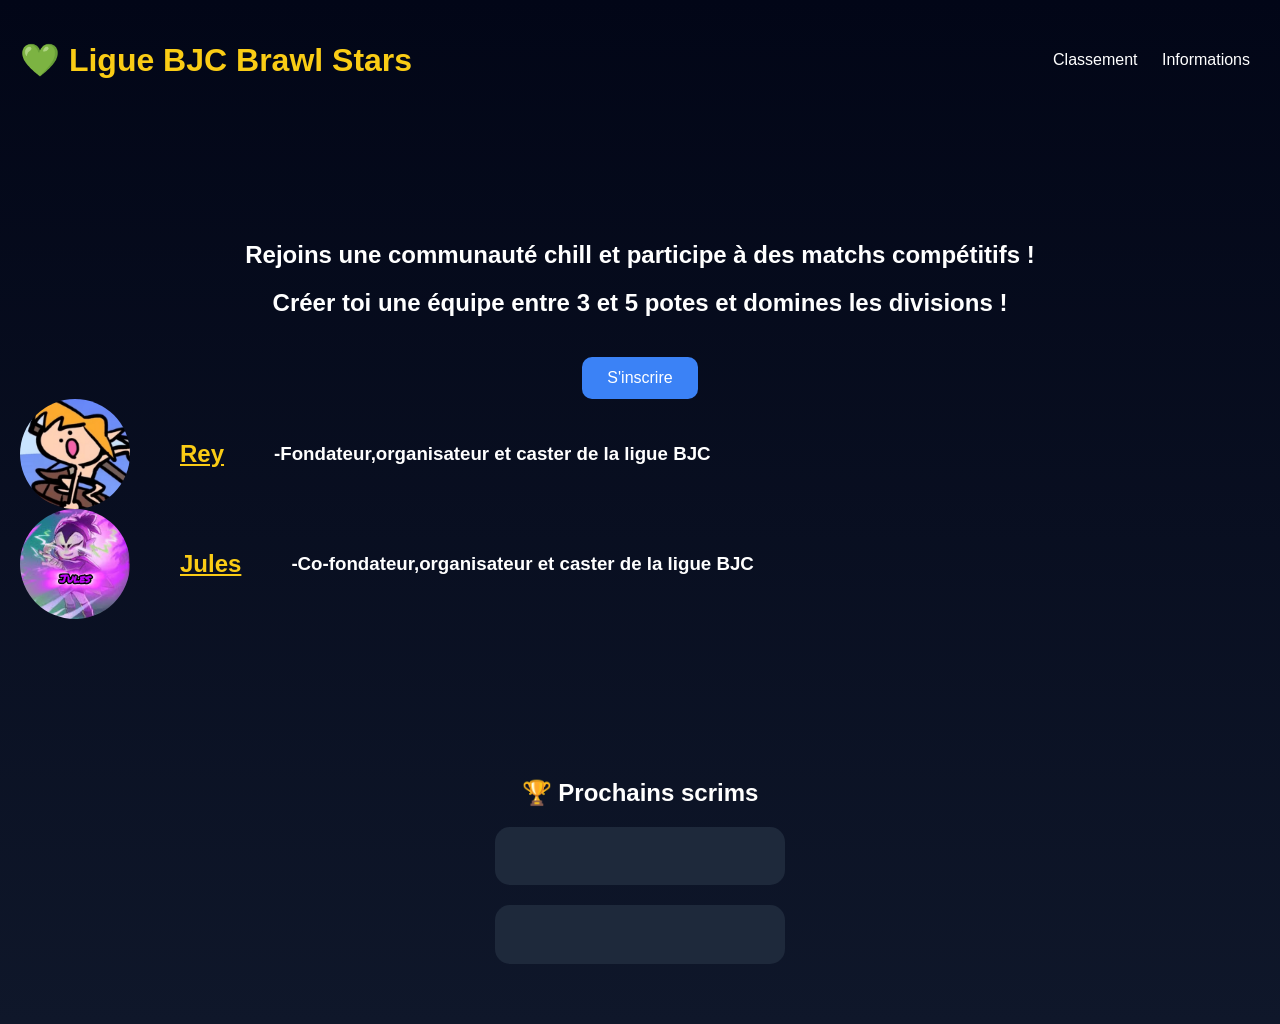
==== index.html @ e32fbdb9 "Update index.html" ====
<!DOCTYPE html>
<html>
<head>
  <meta charset="UTF-8">
  <title>Ligue BJC</title>
  <link rel="stylesheet" href="./style.css">
</head>

<body>

  <header>
    <h1>💚 Ligue BJC Brawl Stars</h1>
    <nav>
      <a href="classementd1.html">Classement</a>
      <a href="#">Informations</a>
    </nav>
  </header>

  <section class="hero">
    <h1>Rejoins une communauté chill et participe à des matchs compétitifs !</h1>
    <h1>Créer toi une équipe entre 3 et 5 potes et domines les divisions !</h1>
    <a class="btn" href="https://discord.gg/ArpzTScdBA">S'inscrire</a>
<div class="profil">
    <img src="images/PDP Rey.jpg" alt="Rey" class="avatar">
    <h1><a href="https://www.youtube.com/@Reytoutcourt" class="link">Rey</a></h1><h3> -Fondateur,organisateur et caster de la ligue BJC</h3>
</div>

<div class="profil">
    <img src="images/PDP Jules.jpg" alt="Jules" class="avatar">
    <h1><a href="https://www.youtube.com/@bjulesc3847" class="link">Jules</a></h1><h3> -Co-fondateur,organisateur et caster de la ligue BJC</h3>
</div>
  </section>
  <section class="tournois section">
    <h2>🏆 Prochains scrims</h2>

    <div class="card">
      <h3></h3>
      <p></p>
      <p></p>
    </div>

    <div class="card">
      <h3></h3>
      <p></p>
      <p></p>
    </div>

  </section>

</body>
</html>
---- style.css ----
body {
  margin: 0;
  font-family: Arial, sans-serif;
  background: linear-gradient(180deg, #020617, #0f172a);
  color: white;
}

/* HEADER */
header {
  display: flex;
  justify-content: space-between;
  align-items: center;
  padding: 20px;
}

header h1 {
  color: #facc15;
}

nav a {
  color: white;
  margin: 10px;
  text-decoration: none;
}

nav a:hover {
  color: #3b82f6;
}

/* HERO */
.hero {
  text-align: center;
  padding: 100px 20px;
}

.hero h2 {
  font-size: 40px;
}

.btn {
  display: inline-block;
  margin-top: 20px;
  padding: 12px 25px;
  background: #3b82f6;
  border-radius: 10px;
  text-decoration: none;
  color: white;
  transition: 0.3s;
}

.btn:hover {
  background: #2563eb;
  transform: scale(1.05);
}

/* TOURNOIS */
.tournois {
  padding: 40px;
  text-align: center;
}

.card {
  background: #1e293b;
  margin: 20px auto;
  padding: 20px;
  width: 250px;
  border-radius: 15px;
  transition: 0.3s;
}

.card:hover {
  transform: scale(1.05);
  background: #334155;
}
.classementd1-page .classement {
  display: flex;
  flex-direction: column;
  align-items: center;
  padding: 50px;
}

  .classementd1-page .ranking {
  border-collapse: collapse;
  width: 400px;
  background: #020617;
  border-radius: 15px;
  overflow: hidden;
  box-shadow: 0 0 20px rgba(59,130,246,0.5);
}

.classementd1-page th {
  background: #1e293b;
  padding: 15px;
  color: #facc15;
}

.classementd1-page td {
  padding: 12px;
  text-align: center;
}

.classementd1-page tr:hover {
  background: #1e40af;
}

.classementd1-page tr:nth-child(2) td:first-child::before {
  content: "";
}
.classement-container {
    display: flex;
    justify-content: center;
    gap: 40px; /* espace entre tableaux */
    flex-wrap: wrap;
}

.classementd1-page .ranking {
    border-collapse: collapse;
    width: 300px;
    background: #020617;
    border-radius: 15px;
    overflow: hidden;
    box-shadow: 0 0 20px rgba(59,130,246,0.5);
}
.classement-card {
    display: flex;
    flex-direction: column;
    align-items: center;
}

.classement-card h2 {
    margin-bottom: 15px;
}
.image-gauche {
    position: absolute;
    left: 20px;        /* distance du bord gauche */
    top: 70%;          /* milieu vertical */
    transform: translateY(-50%);
    width: 95px;      /* taille image */
    border-radius: 50%;    /* rend l'image ronde */
    object-fit: cover;     /* évite l'image écrasée */
}
.image-gauche-bas {
    position: absolute;
    left: 20px;        /* distance du bord gauche */
    top: 85%;          /* milieu vertical */
    transform: translateY(-50%);
    width: 95px;      /* taille image */
    border-radius: 50%;    /* rend l'image ronde */
    object-fit: cover;     /* évite l'image écrasée */
}
.profil {
    display: flex;
    align-items: center; /* centre verticalement */
    gap: 50px;           /* espace image / texte */
}
.avatar {
    width: 110px;
    height: 110px;
    border-radius: 50%;
    object-fit: cover;
}
.link {
    color: #facc15;
}
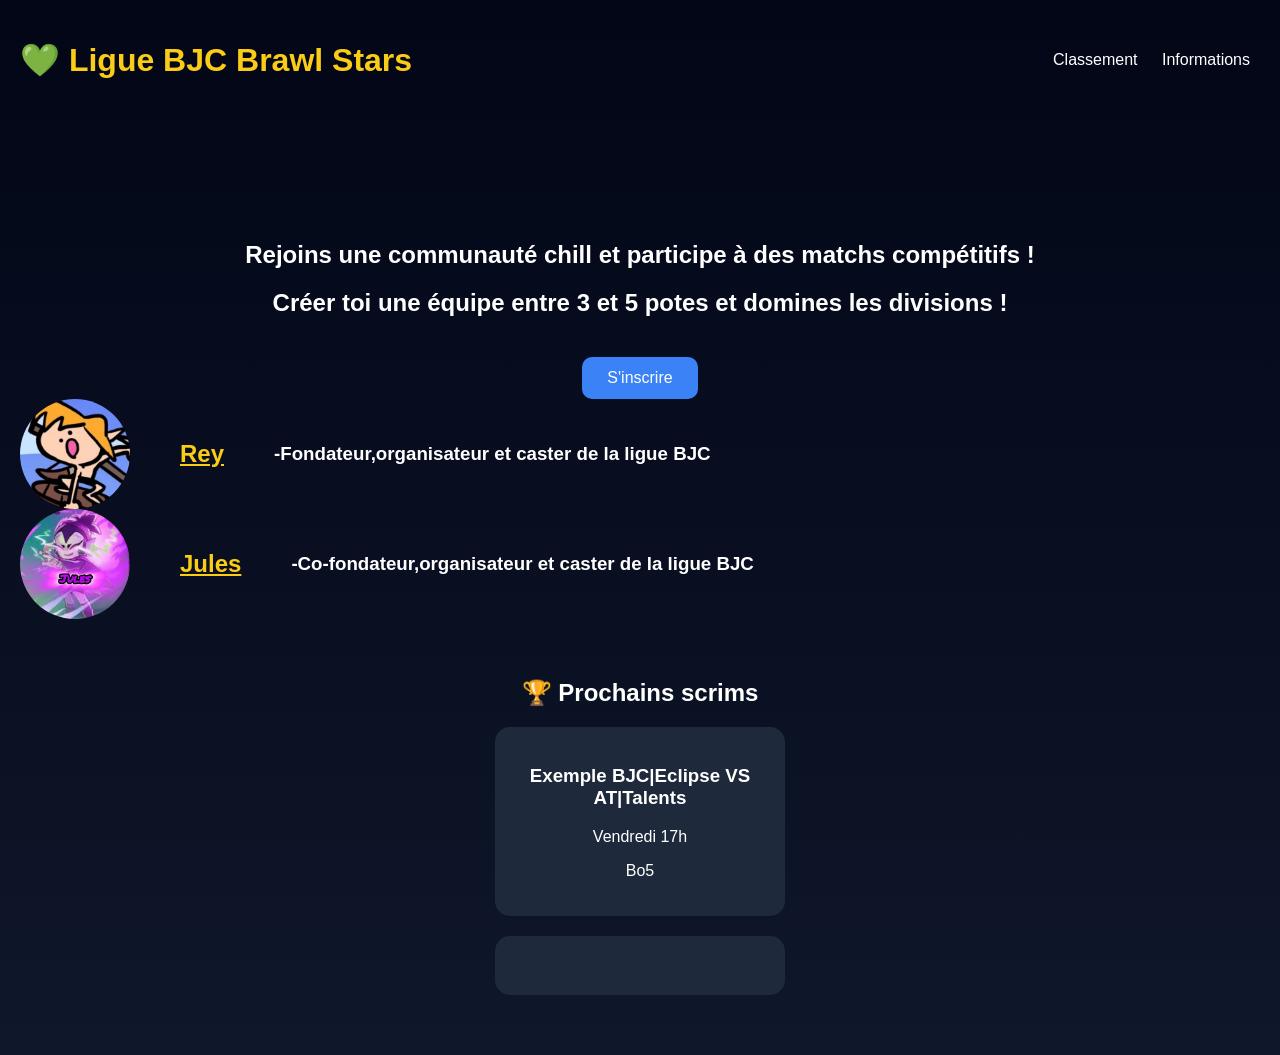
==== commit eae02f5a: "Update index.html" ====
--- a/index.html
+++ b/index.html
@@ -34,9 +34,9 @@
     <h2>🏆 Prochains scrims</h2>
 
     <div class="card">
-      <h3></h3>
-      <p></p>
-      <p></p>
+      <h3>Exemple BJC|Eclipse VS AT|Talents</h3>
+      <p>Vendredi 17h</p>
+      <p>Bo5</p>
     </div>
 
     <div class="card">
--- a/style.css
+++ b/style.css
@@ -162,3 +162,6 @@
 .link {
     color: #facc15;
 }
+.section {
+  margin-top: -100px;
+}
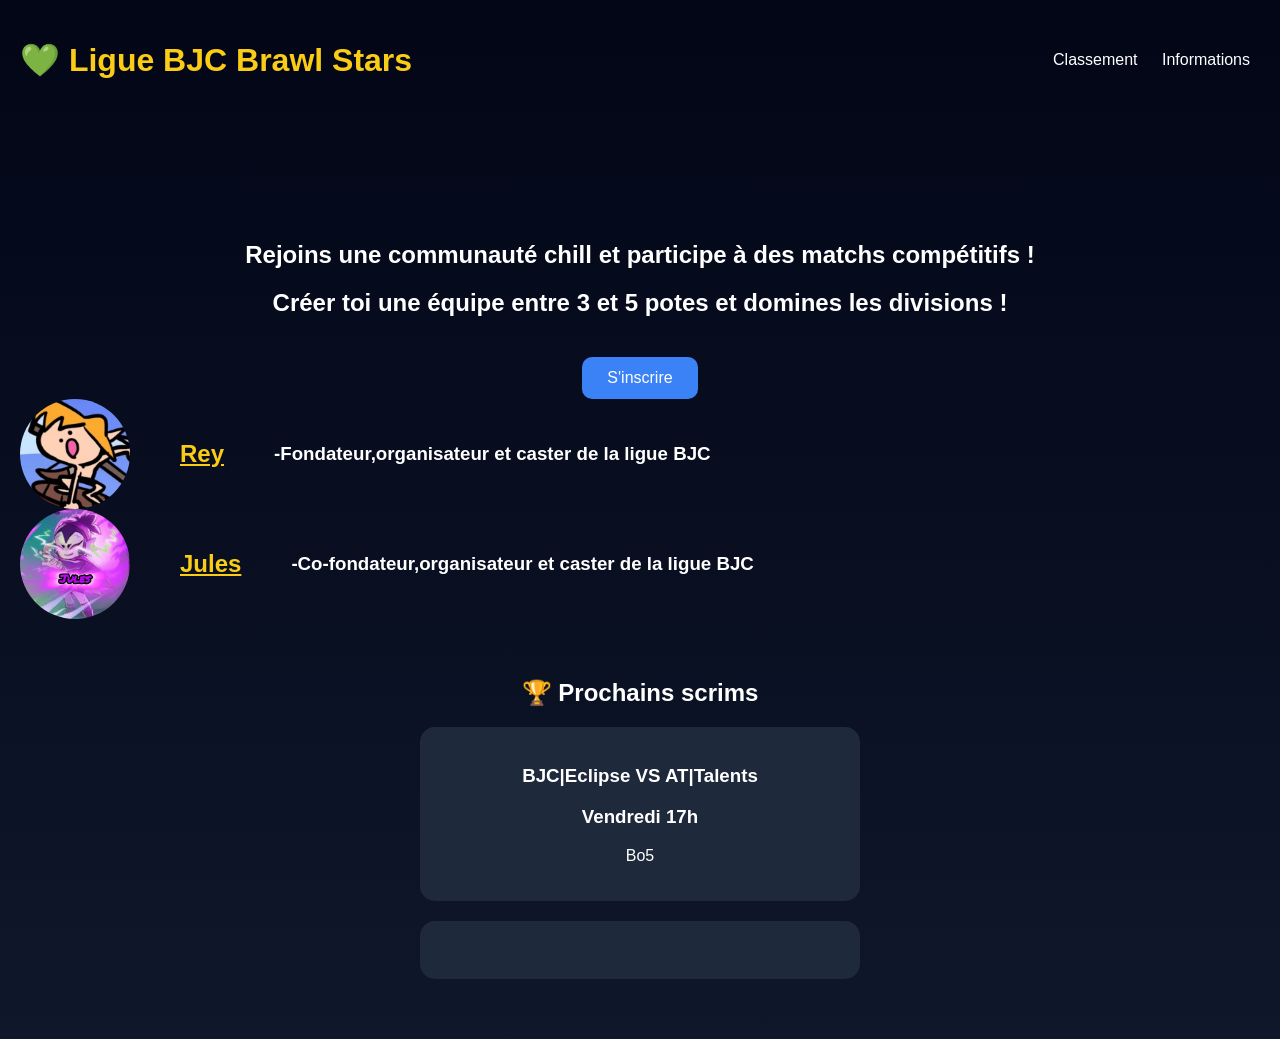
==== commit a3c0f2b9: "Update index.html" ====
--- a/index.html
+++ b/index.html
@@ -34,8 +34,8 @@
     <h2>🏆 Prochains scrims</h2>
 
     <div class="card">
-      <h3>Exemple BJC|Eclipse VS AT|Talents</h3>
-      <p>Vendredi 17h</p>
+      <h3>BJC|Eclipse  VS  AT|Talents</h3>
+      <h3>Vendredi 17h</h3>
       <p>Bo5</p>
     </div>
 
--- a/style.css
+++ b/style.css
@@ -63,7 +63,7 @@
   background: #1e293b;
   margin: 20px auto;
   padding: 20px;
-  width: 250px;
+  width: 400px;
   border-radius: 15px;
   transition: 0.3s;
 }
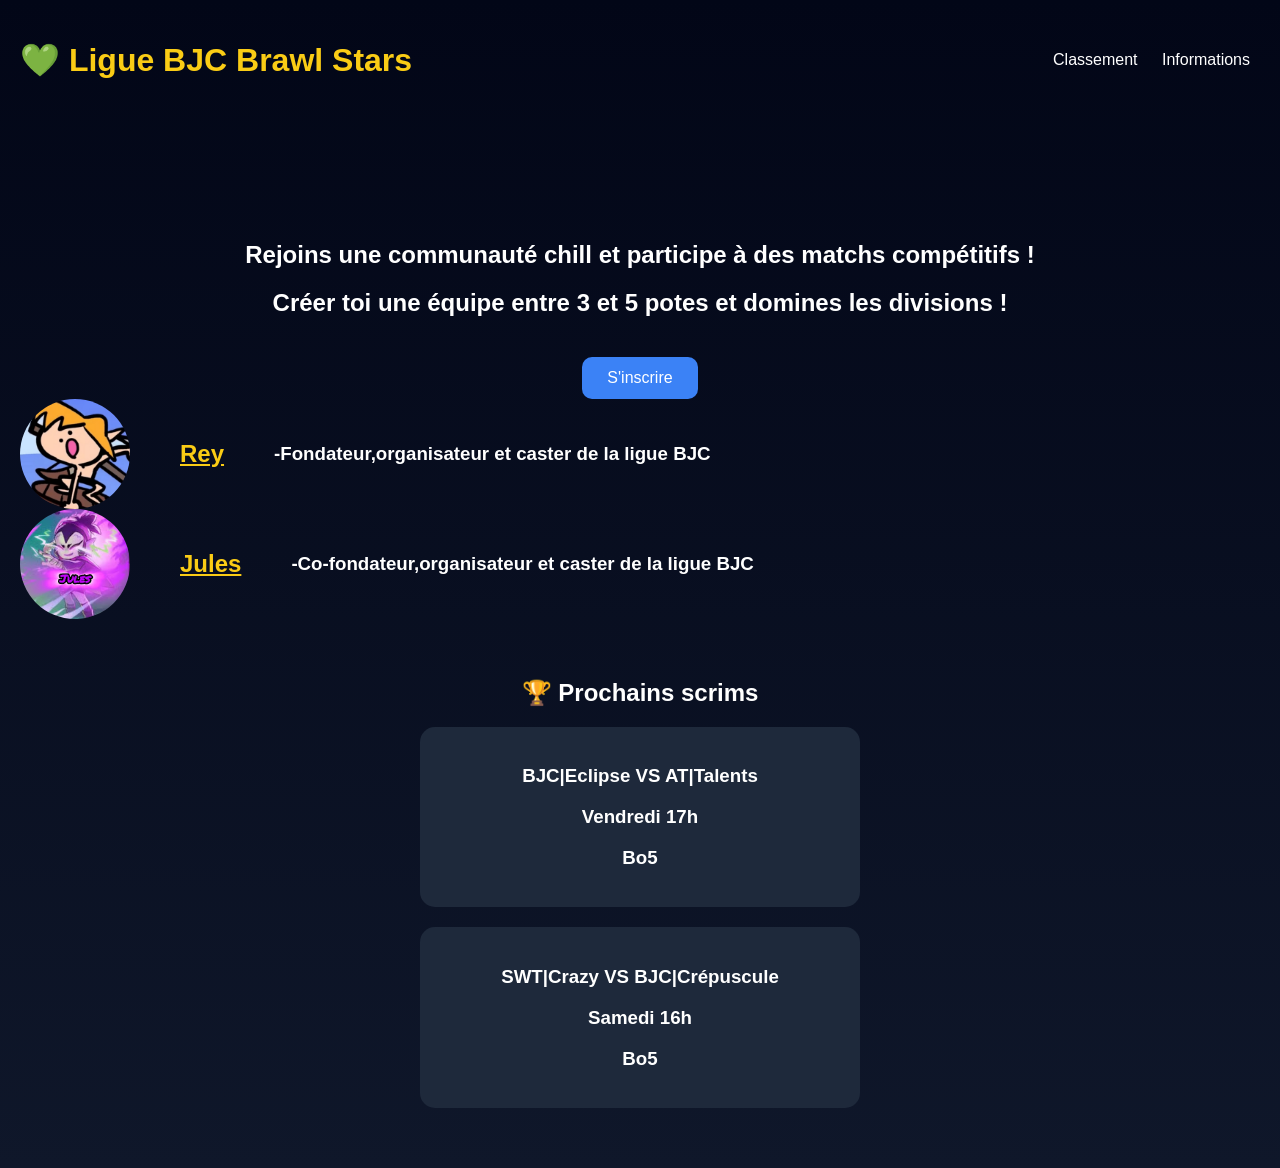
==== commit 32f2050d: "Update index.html" ====
--- a/index.html
+++ b/index.html
@@ -36,13 +36,13 @@
     <div class="card">
       <h3>BJC|Eclipse  VS  AT|Talents</h3>
       <h3>Vendredi 17h</h3>
-      <p>Bo5</p>
+      <h3>Bo5</h3>
     </div>
 
     <div class="card">
-      <h3></h3>
-      <p></p>
-      <p></p>
+      <h3>SWT|Crazy VS BJC|Crépuscule</h3>
+      <h3>Samedi 16h</h3>
+      <h3>Bo5</h3>
     </div>
 
   </section>
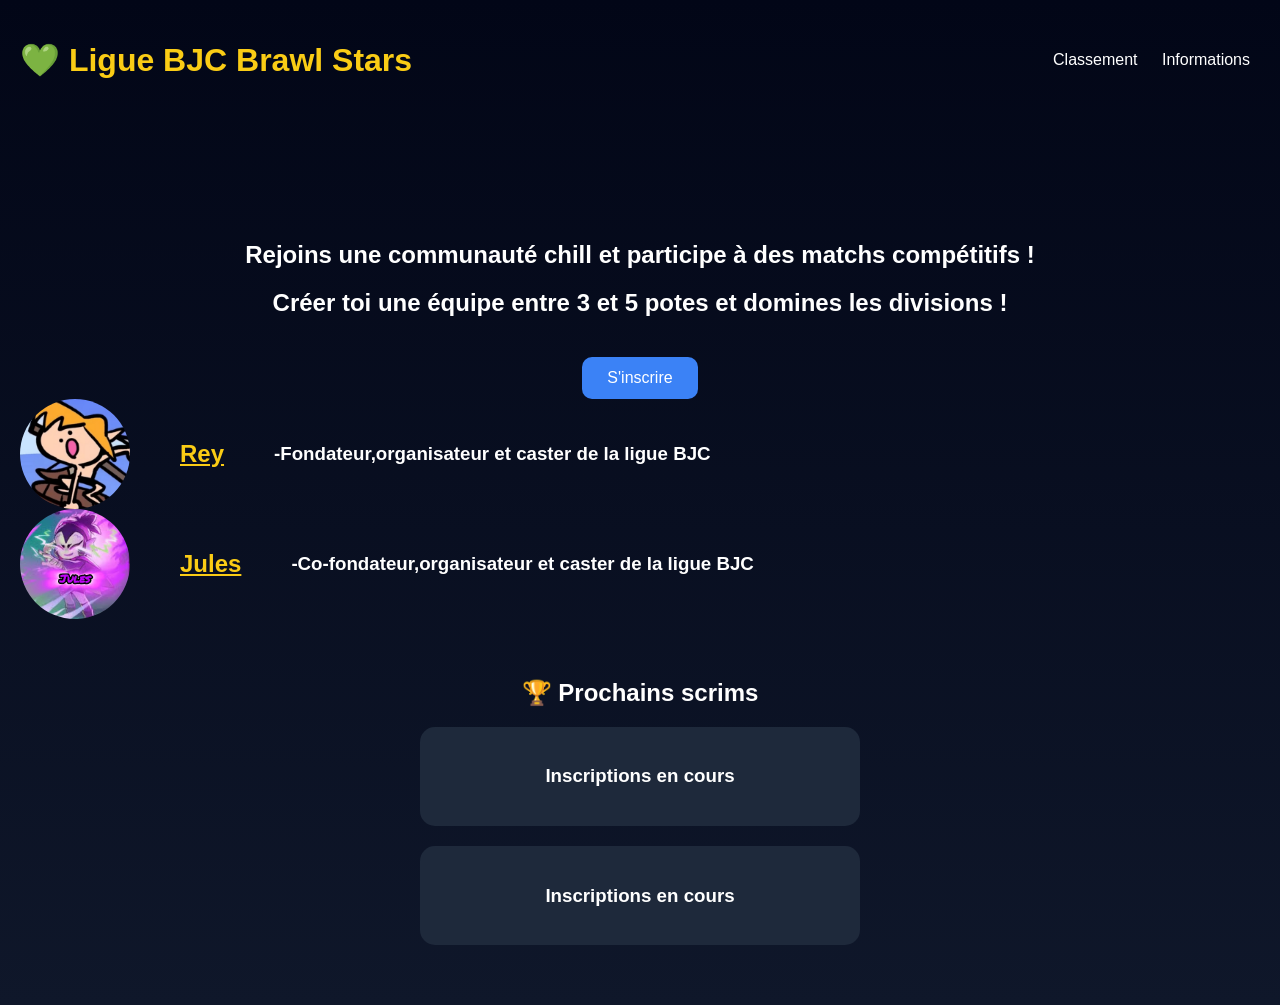
==== commit f458c449: "Update index.html" ====
--- a/index.html
+++ b/index.html
@@ -34,15 +34,15 @@
     <h2>🏆 Prochains scrims</h2>
 
     <div class="card">
-      <h3>BJC|Eclipse  VS  AT|Talents</h3>
-      <h3>Vendredi 17h</h3>
-      <h3>Bo5</h3>
+      <h3>Inscriptions en cours</h3>
+      <h3></h3>
+      <h3></h3>
     </div>
 
     <div class="card">
-      <h3>SWT|Crazy VS BJC|Crépuscule</h3>
-      <h3>Samedi 16h</h3>
-      <h3>Bo5</h3>
+      <h3>Inscriptions en cours</h3>
+      <h3></h3>
+      <h3></h3>
     </div>
 
   </section>
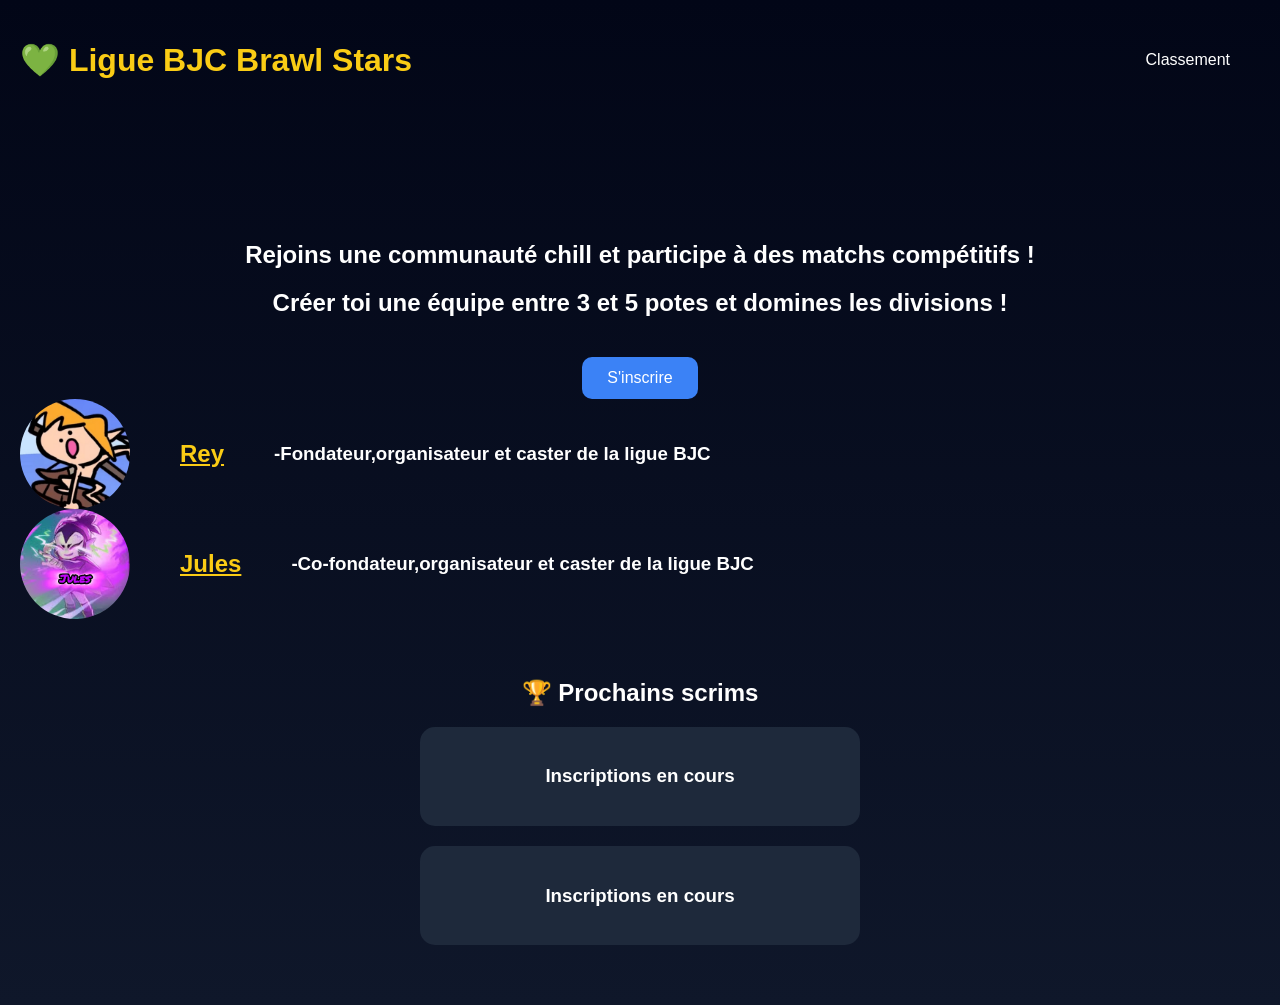
==== commit 21057500: "Update index.html" ====
--- a/index.html
+++ b/index.html
@@ -12,7 +12,7 @@
     <h1>💚 Ligue BJC Brawl Stars</h1>
     <nav>
       <a href="classementd1.html">Classement</a>
-      <a href="#">Informations</a>
+      <a href="#"></a>
     </nav>
   </header>
 
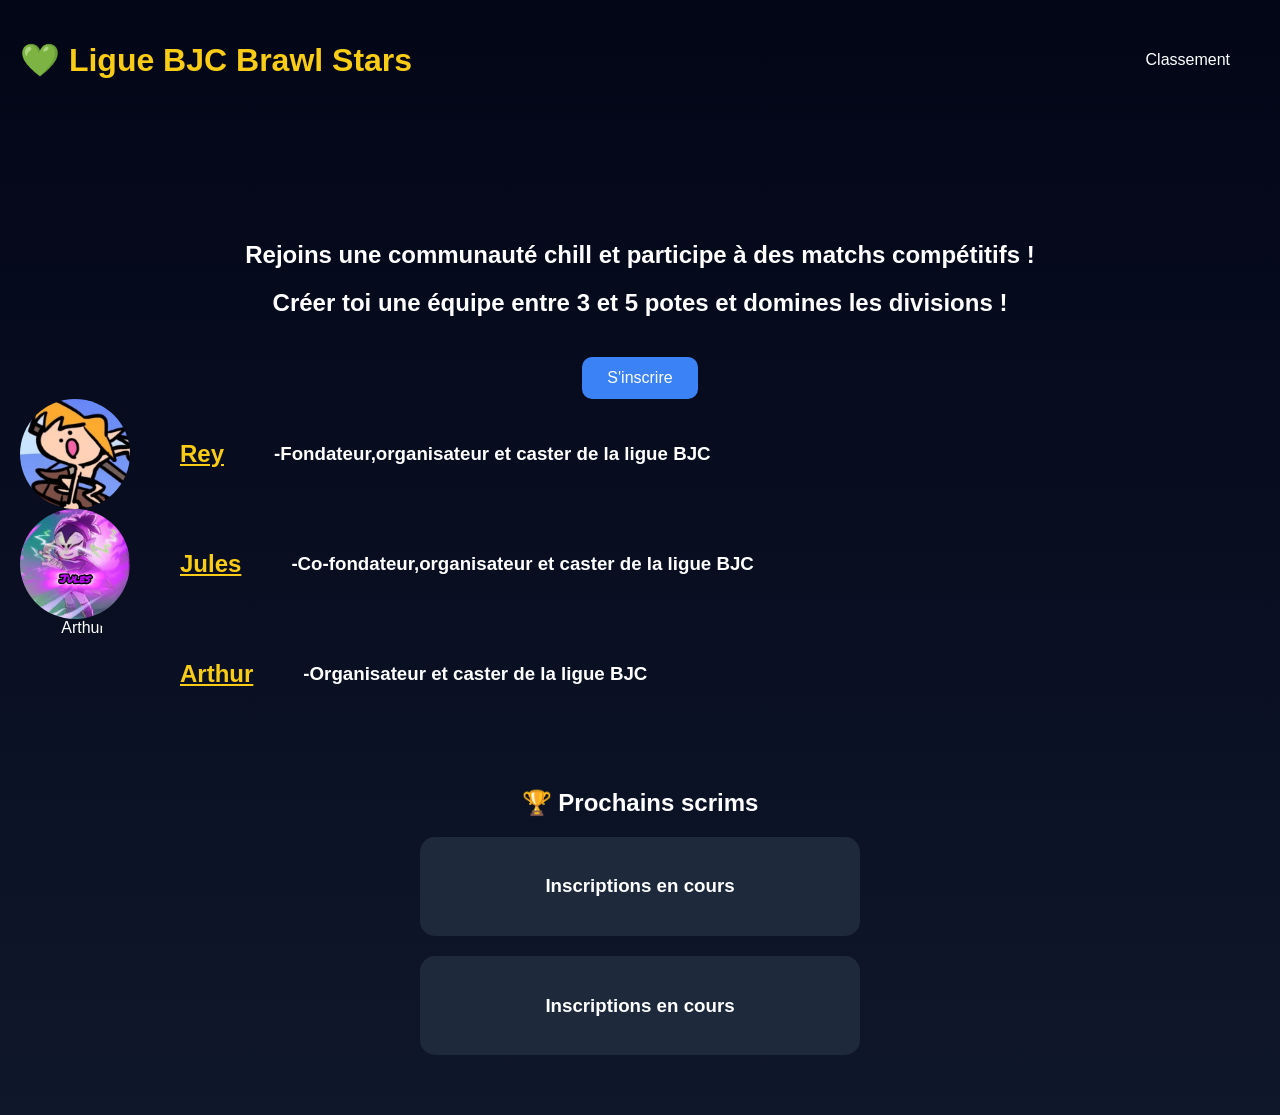
==== commit 20210bd9: "Update index.html" ====
--- a/index.html
+++ b/index.html
@@ -29,6 +29,11 @@
     <img src="images/PDP Jules.jpg" alt="Jules" class="avatar">
     <h1><a href="https://www.youtube.com/@bjulesc3847" class="link">Jules</a></h1><h3> -Co-fondateur,organisateur et caster de la ligue BJC</h3>
 </div>
+
+<div class="profil">
+    <img src="images/PDP Arthur.jpg" alt="Arthur" class="avatar">
+    <h1><a href="https://www.youtube.com/@BJCARTHUR" class="link">Arthur</a></h1><h3> -Organisateur et caster de la ligue BJC</h3>
+</div>
   </section>
   <section class="tournois section">
     <h2>🏆 Prochains scrims</h2>
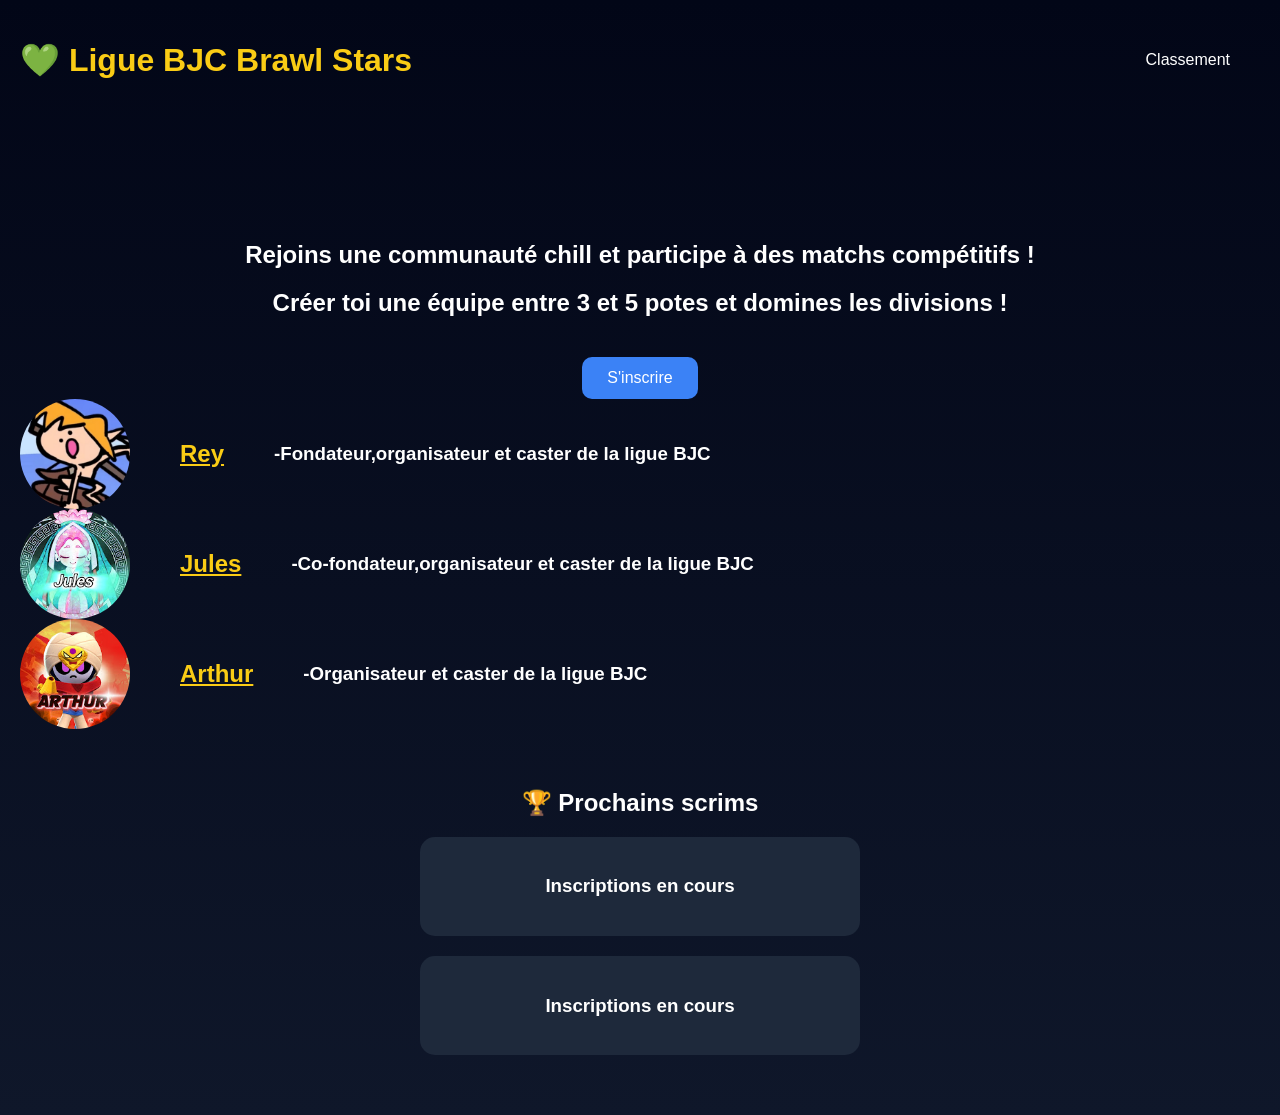
==== commit b75c6d7b: "Update index.html" ====
--- a/index.html
+++ b/index.html
@@ -26,7 +26,7 @@
 </div>
 
 <div class="profil">
-    <img src="images/PDP Jules.jpg" alt="Jules" class="avatar">
+    <img src="images/PDP Jules2.jpg" alt="Jules" class="avatar">
     <h1><a href="https://www.youtube.com/@bjulesc3847" class="link">Jules</a></h1><h3> -Co-fondateur,organisateur et caster de la ligue BJC</h3>
 </div>
 
